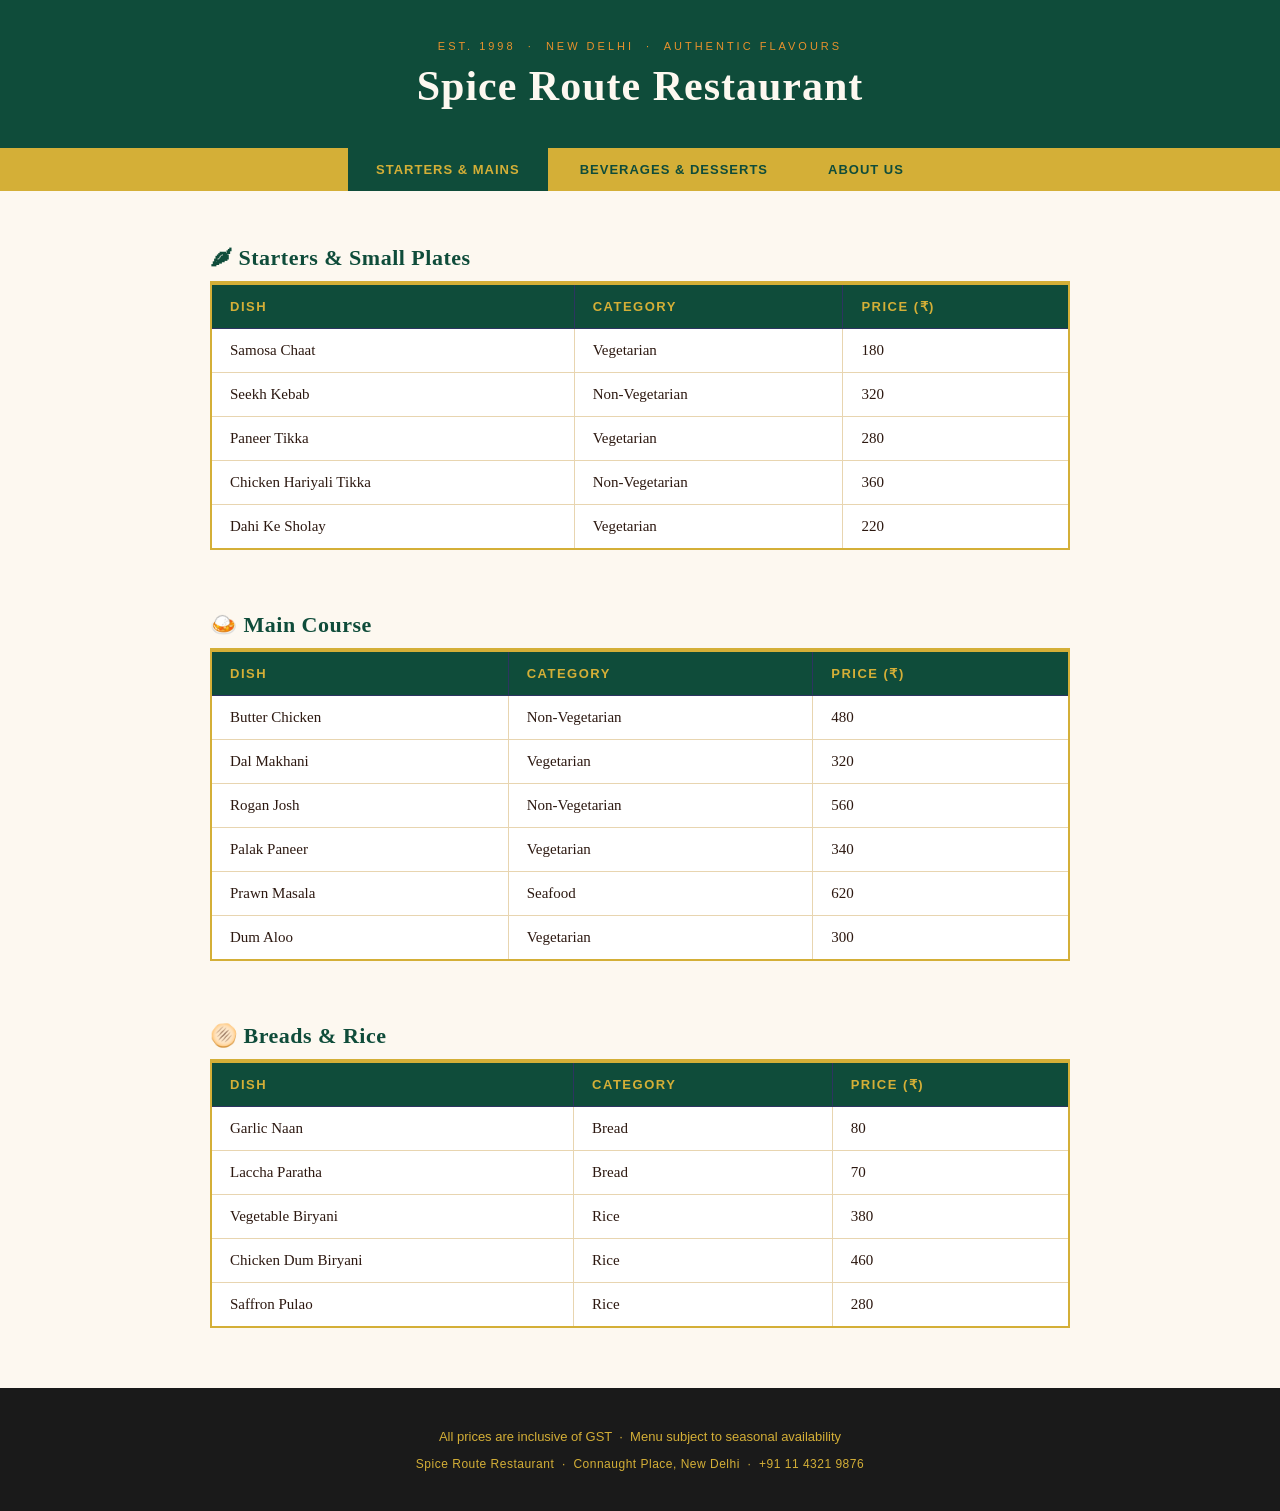
==== index.html @ 95edda8b "file added" ====
<!DOCTYPE html>
<html lang="en">
<head>
  <meta charset="UTF-8">
  <meta name="viewport" content="width=device-width, initial-scale=1.0">
  <title>Spice Route Restaurant — Digital Menu</title>
  <link rel="stylesheet" href="CSS/style.css">
</head>
<body>

  <header>
    <p class="tagline">EST. 1998 &nbsp;·&nbsp; NEW DELHI &nbsp;·&nbsp; AUTHENTIC FLAVOURS</p>
    <h1>Spice Route Restaurant</h1>
  </header>

  <nav class="menu-nav">
    <a href="#" class="active">Starters &amp; Mains</a>
    <a href="HTML/drinks.html">Beverages &amp; Desserts</a>
    <a href="HTML/about.html">About Us</a>
  </nav>

  <main>

    <section class="menu-section">
      <table>
        <caption>🌶 Starters &amp; Small Plates</caption>
        <tr>
          <th>Dish</th>
          <th>Category</th>
          <th>Price (₹)</th>
        </tr>
        <tr>
          <td>Samosa Chaat</td>
          <td>Vegetarian</td>
          <td>180</td>
        </tr>
        <tr>
          <td>Seekh Kebab</td>
          <td>Non-Vegetarian</td>
          <td>320</td>
        </tr>
        <tr>
          <td>Paneer Tikka</td>
          <td>Vegetarian</td>
          <td>280</td>
        </tr>
        <tr>
          <td>Chicken Hariyali Tikka</td>
          <td>Non-Vegetarian</td>
          <td>360</td>
        </tr>
        <tr>
          <td>Dahi Ke Sholay</td>
          <td>Vegetarian</td>
          <td>220</td>
        </tr>
      </table>
    </section>

    <section class="menu-section">
      <table>
        <caption>🍛 Main Course</caption>
        <tr>
          <th>Dish</th>
          <th>Category</th>
          <th>Price (₹)</th>
        </tr>
        <tr>
          <td>Butter Chicken</td>
          <td>Non-Vegetarian</td>
          <td>480</td>
        </tr>
        <tr>
          <td>Dal Makhani</td>
          <td>Vegetarian</td>
          <td>320</td>
        </tr>
        <tr>
          <td>Rogan Josh</td>
          <td>Non-Vegetarian</td>
          <td>560</td>
        </tr>
        <tr>
          <td>Palak Paneer</td>
          <td>Vegetarian</td>
          <td>340</td>
        </tr>
        <tr>
          <td>Prawn Masala</td>
          <td>Seafood</td>
          <td>620</td>
        </tr>
        <tr>
          <td>Dum Aloo</td>
          <td>Vegetarian</td>
          <td>300</td>
        </tr>
      </table>
    </section>

    <section class="menu-section">
      <table>
        <caption>🫓 Breads &amp; Rice</caption>
        <tr>
          <th>Dish</th>
          <th>Category</th>
          <th>Price (₹)</th>
        </tr>
        <tr>
          <td>Garlic Naan</td>
          <td>Bread</td>
          <td>80</td>
        </tr>
        <tr>
          <td>Laccha Paratha</td>
          <td>Bread</td>
          <td>70</td>
        </tr>
        <tr>
          <td>Vegetable Biryani</td>
          <td>Rice</td>
          <td>380</td>
        </tr>
        <tr>
          <td>Chicken Dum Biryani</td>
          <td>Rice</td>
          <td>460</td>
        </tr>
        <tr>
          <td>Saffron Pulao</td>
          <td>Rice</td>
          <td>280</td>
        </tr>
      </table>
    </section>

  </main>

  <footer>
    <p>All prices are inclusive of GST &nbsp;·&nbsp; Menu subject to seasonal availability</p>
    <p class="footer-brand">Spice Route Restaurant &nbsp;·&nbsp; Connaught Place, New Delhi &nbsp;·&nbsp; +91 11 4321 9876</p>
  </footer>

</body>
</html>
---- CSS/style.css ----
body {
  font-family: Georgia, "Times New Roman", serif;
  font-size: 16px;
  background-color: #FDF8F0;
  color: #2C1810;
  margin: 0;
  padding: 0;
}

/* HEADER */
header {
  background-color: #0F4C3A;
  color: #FDF8F0;
  text-align: center;
  padding: 40px 20px 30px;
}

header .tagline {
  font-family: Arial, Helvetica, sans-serif;
  font-size: 11px;
  letter-spacing: 3px;
  color: #E8912D;
  text-transform: uppercase;
  margin: 0 0 10px;
}

header h1 {
  font-size: 42px;
  font-family: Georgia, serif;
  color: #FDF8F0;
  margin: 0 0 8px;
  letter-spacing: 1px;
}

header .subtitle {
  font-family: Arial, Helvetica, sans-serif;
  font-size: 14px;
  color:#D4AF37;
  font-style: italic;
  margin: 0;
}

/* NAVIGATION */
nav.menu-nav {
  background-color: #D4AF37;
  text-align: center;
  padding: 0;
}

nav.menu-nav a {
  font-family: Arial, Helvetica, sans-serif;
  font-size: 13px;
  color: #0F4C3A;
  text-decoration: none;
  display: inline-block;
  padding: 14px 28px;
  letter-spacing: 1px;
  text-transform: uppercase;
  font-weight: bold;
}

nav.menu-nav a.active {
  background-color: #0F4C3A;
  color: #D4AF37;
}

/* MAIN CONTENT */
main {
  max-width: 860px;
  margin: 40px auto;
  padding: 0 24px;
}

/* MENU SECTION */
section.menu-section {
  margin-bottom: 48px;
}

/* TABLE */
table {
  width: 100%;
  border-collapse: collapse;
  border: 2px solid #D4AF37;
  background-color: #FFFFFF;
}

/* CAPTION */
caption {
  font-size: 22px;
  font-family: Georgia, serif;
  color: #0F4C3A;
  font-weight: 600;
  background-color: #FDF8F0;
  padding: 14px 0 10px;
  text-align: left;
  border-bottom: 2px solid #D4AF37;
  letter-spacing: 0.5px;
}

/* HEADER ROW  */
th {
  background-color: #0F4C3A;
  color: #D4AF37;
  font-family: Arial, Helvetica, sans-serif;
  font-size: 13px;
  letter-spacing: 1.5px;
  text-transform: uppercase;
  padding: 14px 18px;
  text-align: left;
  border: 1px solid #2C3460;
}

/* DATA CELLS */
td {
  padding: 13px 18px;
  border: 1px solid #E8D5B0;
  font-size: 15px;
  color: #2C1810;
}



/* FOOTER */
footer {
  background-color: #1A1A1A;
  color: #D4AF37;
  text-align: center;
  padding: 28px 20px;
  font-family: Arial, Helvetica, sans-serif;
  font-size: 13px;
  margin-top: 60px;
}

footer .footer-brand {
  color: #D4AF37;
  font-size: 12px;
  margin-top: 8px;
  letter-spacing: 0.5px;
}
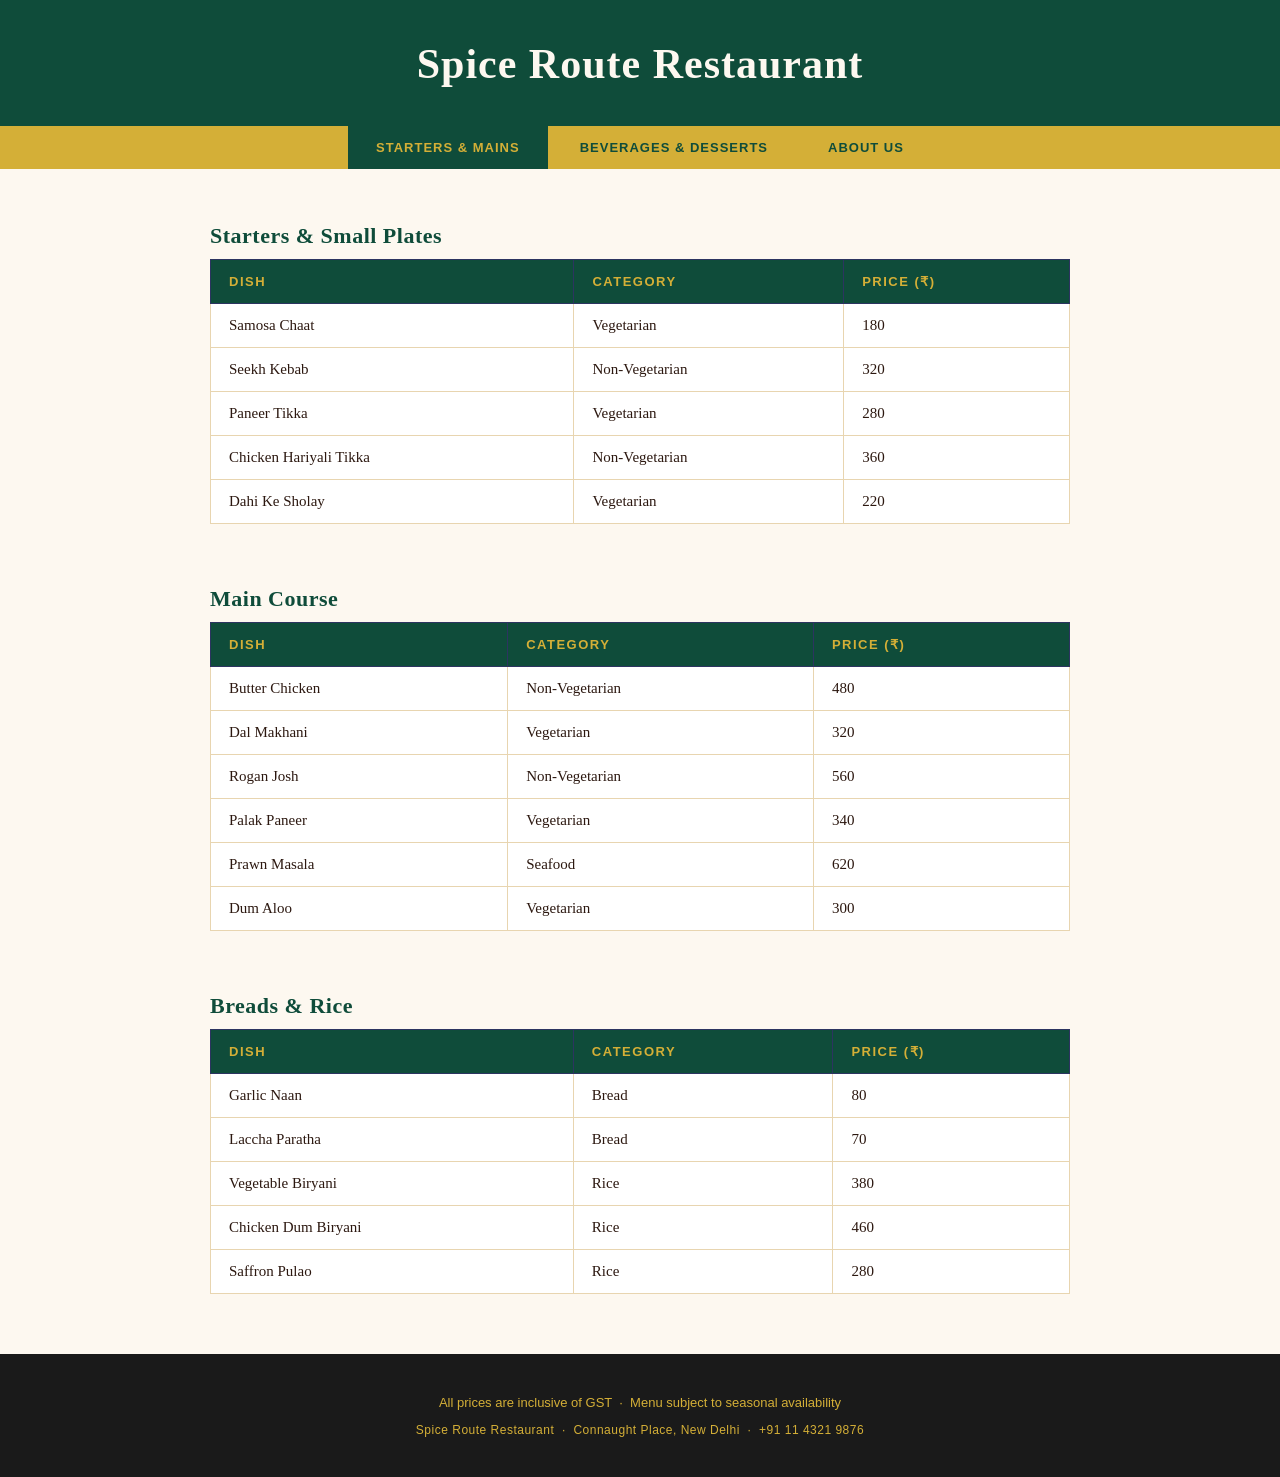
==== commit 8c8b838c: "bug fix" ====
--- a/index.html
+++ b/index.html
@@ -9,13 +9,12 @@
 <body>
 
   <header>
-    <p class="tagline">EST. 1998 &nbsp;·&nbsp; NEW DELHI &nbsp;·&nbsp; AUTHENTIC FLAVOURS</p>
     <h1>Spice Route Restaurant</h1>
   </header>
 
   <nav class="menu-nav">
-    <a href="#" class="active">Starters &amp; Mains</a>
-    <a href="HTML/drinks.html">Beverages &amp; Desserts</a>
+    <a href="#" class="active">Starters & Mains</a>
+    <a href="HTML/drinks.html">Beverages & Desserts</a>
     <a href="HTML/about.html">About Us</a>
   </nav>
 
@@ -23,7 +22,7 @@
 
     <section class="menu-section">
       <table>
-        <caption>🌶 Starters &amp; Small Plates</caption>
+        <caption>Starters & Small Plates</caption>
         <tr>
           <th>Dish</th>
           <th>Category</th>
@@ -59,7 +58,7 @@
 
     <section class="menu-section">
       <table>
-        <caption>🍛 Main Course</caption>
+        <caption>Main Course</caption>
         <tr>
           <th>Dish</th>
           <th>Category</th>
@@ -100,7 +99,7 @@
 
     <section class="menu-section">
       <table>
-        <caption>🫓 Breads &amp; Rice</caption>
+        <caption>Breads & Rice</caption>
         <tr>
           <th>Dish</th>
           <th>Category</th>
--- a/CSS/style.css
+++ b/CSS/style.css
@@ -81,7 +81,6 @@
 table {
   width: 100%;
   border-collapse: collapse;
-  border: 2px solid #D4AF37;
   background-color: #FFFFFF;
 }
 
@@ -94,7 +93,6 @@
   background-color: #FDF8F0;
   padding: 14px 0 10px;
   text-align: left;
-  border-bottom: 2px solid #D4AF37;
   letter-spacing: 0.5px;
 }
 
